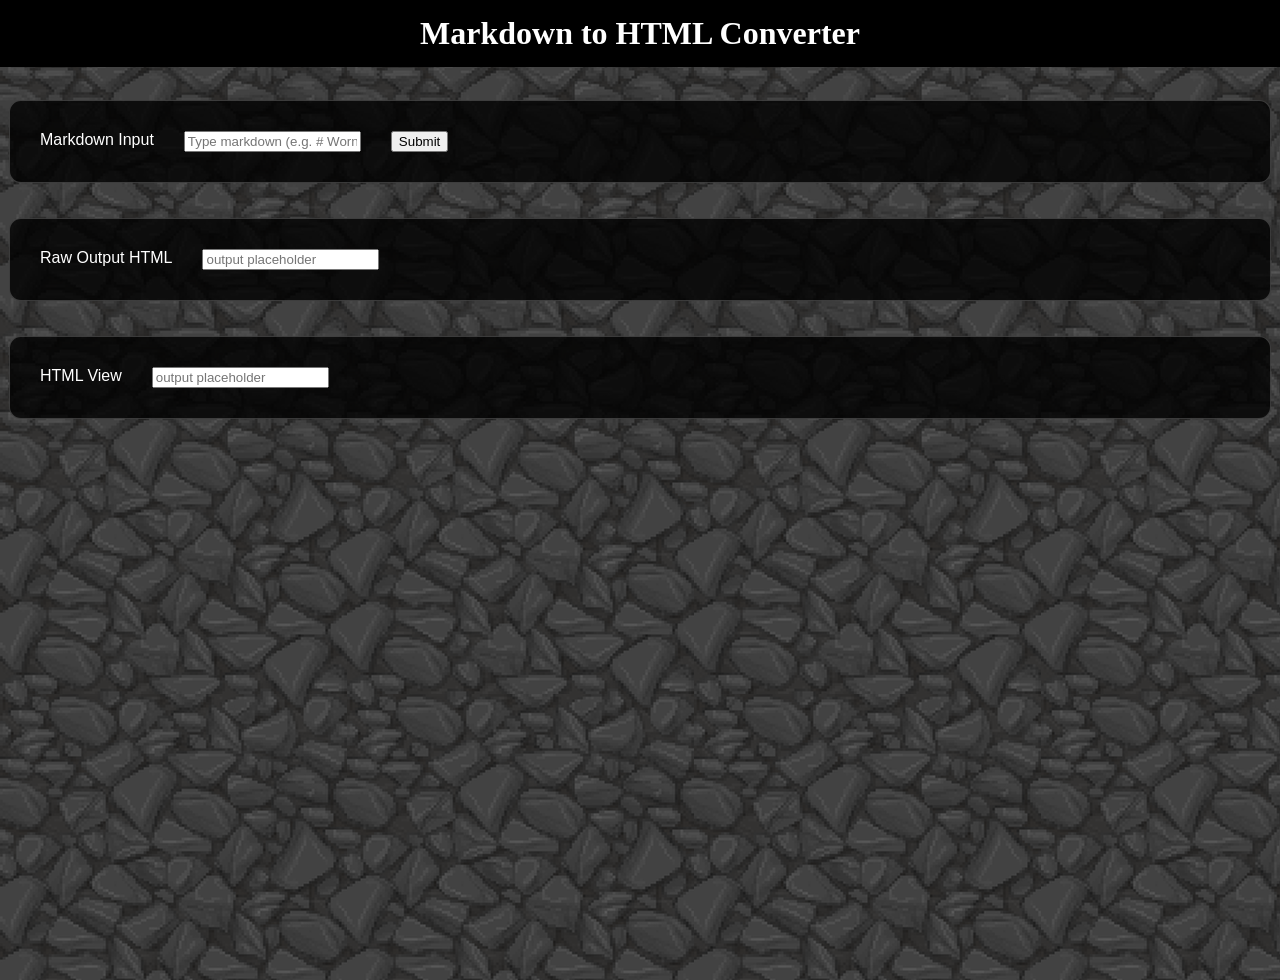
==== htmlConverter/index.html @ 7c1fd5de "Changes to labeling & Divided the output containers" ====
<!doctype html>
<html lang="en">
  <head>
    <meta charset="UTF-8" />
    <meta name="viewport" content="width=device-width, initial-scale=1.0" />
    <title>HTML Conveter</title>
    <link rel="stylesheet" href="style.css" />
  </head>
  <body>
    <h1 id="welcome-head">Markdown to HTML Converter</h1>

    <div id="content-container">
        <label for="markdown-input" id="markdown-label">Markdown Input</label>
        <input type="text" placeholder="Type markdown (e.g. # Wornderful, *italic*, **bold**, [link](url))">
        <button type="submit" id="markdown-input" name="markdown-input">Submit</button>
    </div>

    <div id="raw-output">
        <label id="raw-label">Raw Output HTML</label>
        <input type="text" placeholder="output placeholder">
    </div>

    <div id="html-output">
        <label id="html-view-label">HTML View</label>
        <input type="text" placeholder="output placeholder">
    </div>

  </body>
</html>
---- htmlConverter/style.css ----
body {
    background-image: url('dark-bg.png');
    background-repeat: repeat;
    background-color: hsl(0, 0%, 12%);
    margin: 0;
    padding-top: 80px;
    min-height: 100vh;
    display: flex;
    flex-direction: column;
    font-family: Arial, sans-serif;
    font-family: 'Trebuchet MS', 'Lucida Sans', sans-serif;
}

#welcome-head {
    text-align: center;
    background-color: black;
    color: white;
    margin: 0; 
    padding: 15px 0;
    position: fixed;
    top: 0;
    left: 0;
    width: 100%;
    z-index: 1000;
    font-family: 'Cinzel', serif;
}

#content-container { 
    #markdown-label {
        color: white;
    }
    background-color: rgba(0, 0, 0, 0.8); 
    max-width: 1200px; 
    width: calc(100% - 40px);
    margin: 20px auto 15px auto; 
    padding: 30px; 
    border-radius: 12px; 
    border: 1px solid rgba(255, 255, 255, 0.2); 
    display: flex;
    align-items: flex-start;
    gap: 30px;
}

#raw-output{
    #raw-label{
        color: white;
    }
    
    background-color: rgba(0, 0, 0, 0.8); 
    max-width: 1200px; 
    width: calc(100% - 40px);
    margin: 20px auto 15px auto; 
    padding: 30px; 
    border-radius: 12px; 
    border: 1px solid rgba(255, 255, 255, 0.2); 
    display: flex;
    align-items: flex-start;
    gap: 30px;
}

#html-output{
    #html-view-label{
        color: white;
    }
    background-color: rgba(0, 0, 0, 0.8); 
    max-width: 1200px; 
    width: calc(100% - 40px);
    margin: 20px auto 15px auto; 
    padding: 30px; 
    border-radius: 12px; 
    border: 1px solid rgba(255, 255, 255, 0.2); 
    display: flex;
    align-items: flex-start;
    gap: 30px;
}
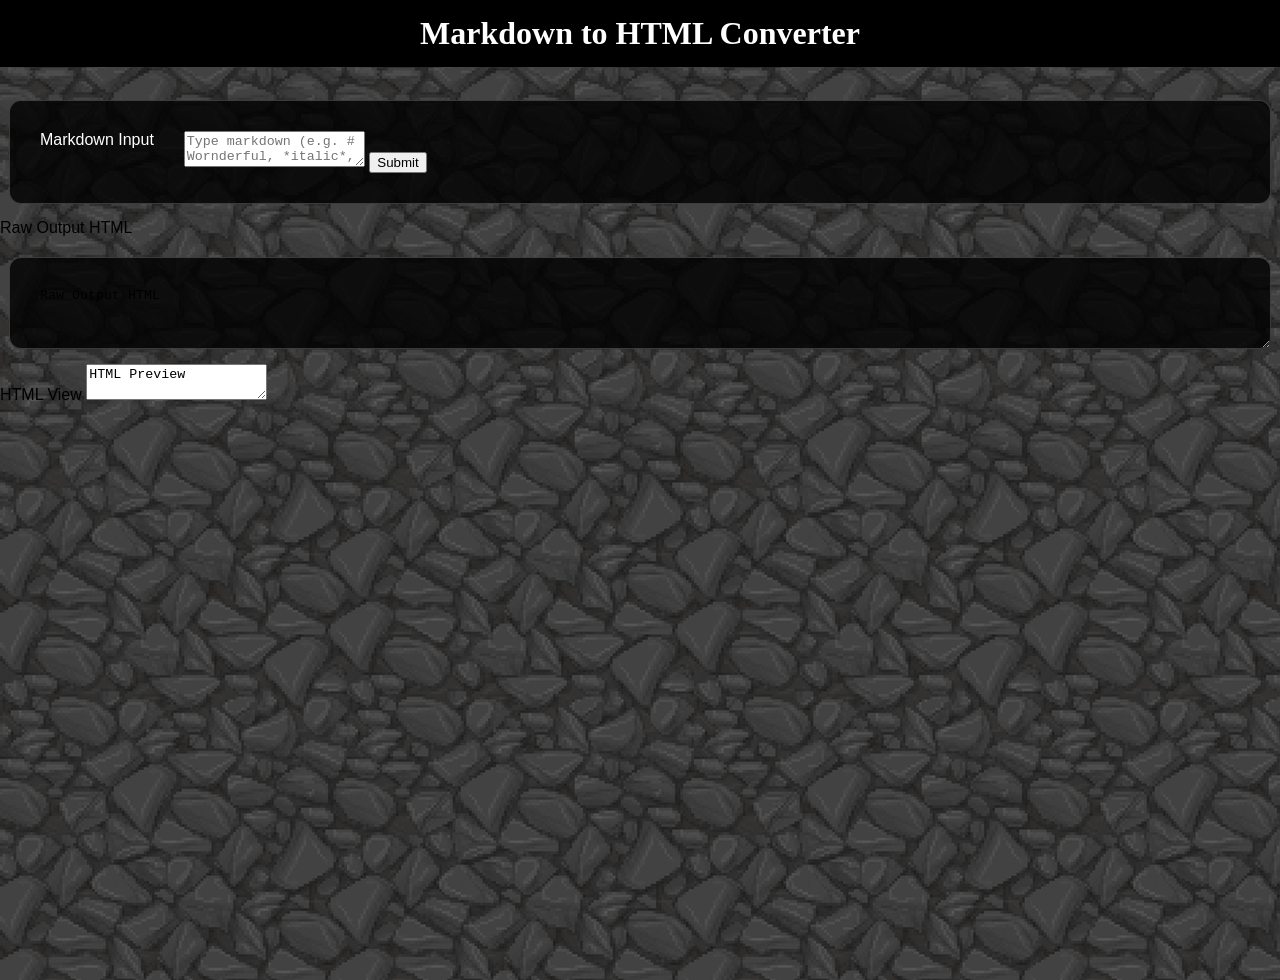
==== commit 98367356: "Adding comments for no confusion, solidified label for clearment of mentioning styles" ====
--- a/htmlConverter/index.html
+++ b/htmlConverter/index.html
@@ -1,29 +1,46 @@
 <!doctype html>
+
 <html lang="en">
+
   <head>
     <meta charset="UTF-8" />
     <meta name="viewport" content="width=device-width, initial-scale=1.0" />
     <title>HTML Conveter</title>
     <link rel="stylesheet" href="style.css" />
   </head>
+
+  <!--Top Container-->
   <body>
     <h1 id="welcome-head">Markdown to HTML Converter</h1>
 
     <div id="content-container">
-        <label for="markdown-input" id="markdown-label">Markdown Input</label>
-        <input type="text" placeholder="Type markdown (e.g. # Wornderful, *italic*, **bold**, [link](url))">
-        <button type="submit" id="markdown-input" name="markdown-input">Submit</button>
+      <label for="markdown-input" id="markdown-label">Markdown Input</label>
+      <div class="input-row">
+        <textarea
+          id="markdown-input"
+          placeholder="Type markdown (e.g. # Wornderful, *italic*, **bold**, [link](url))"
+        ></textarea>
+        <button type="submit" id="submit-btn">Submit</button>
+      </div>
     </div>
 
-    <div id="raw-output">
-        <label id="raw-label">Raw Output HTML</label>
-        <input type="text" placeholder="output placeholder">
-    </div>
+    <!--Output Container-->
+    <div id="output-container">
 
-    <div id="html-output">
-        <label id="html-view-label">HTML View</label>
-        <input type="text" placeholder="output placeholder">
+        <!--Left Output-->
+      <div id="output-col">
+        <label id="raw-label" for="raw-output">Raw Output HTML</label>
+        <textarea id="raw-output" placeholder="Raw HTML Output...">Raw Output HTML</textarea>
+      </div>
+
+        <!--Right Output-->
+      <div id="output-col">
+        <label id="html-view-label" for="html-preview">HTML View</label>
+        <textarea id="html-preview" placeholder="HTML Preview Output...">HTML Preview</textarea>
+      </div>
+
     </div>
 
   </body>
+
 </html>
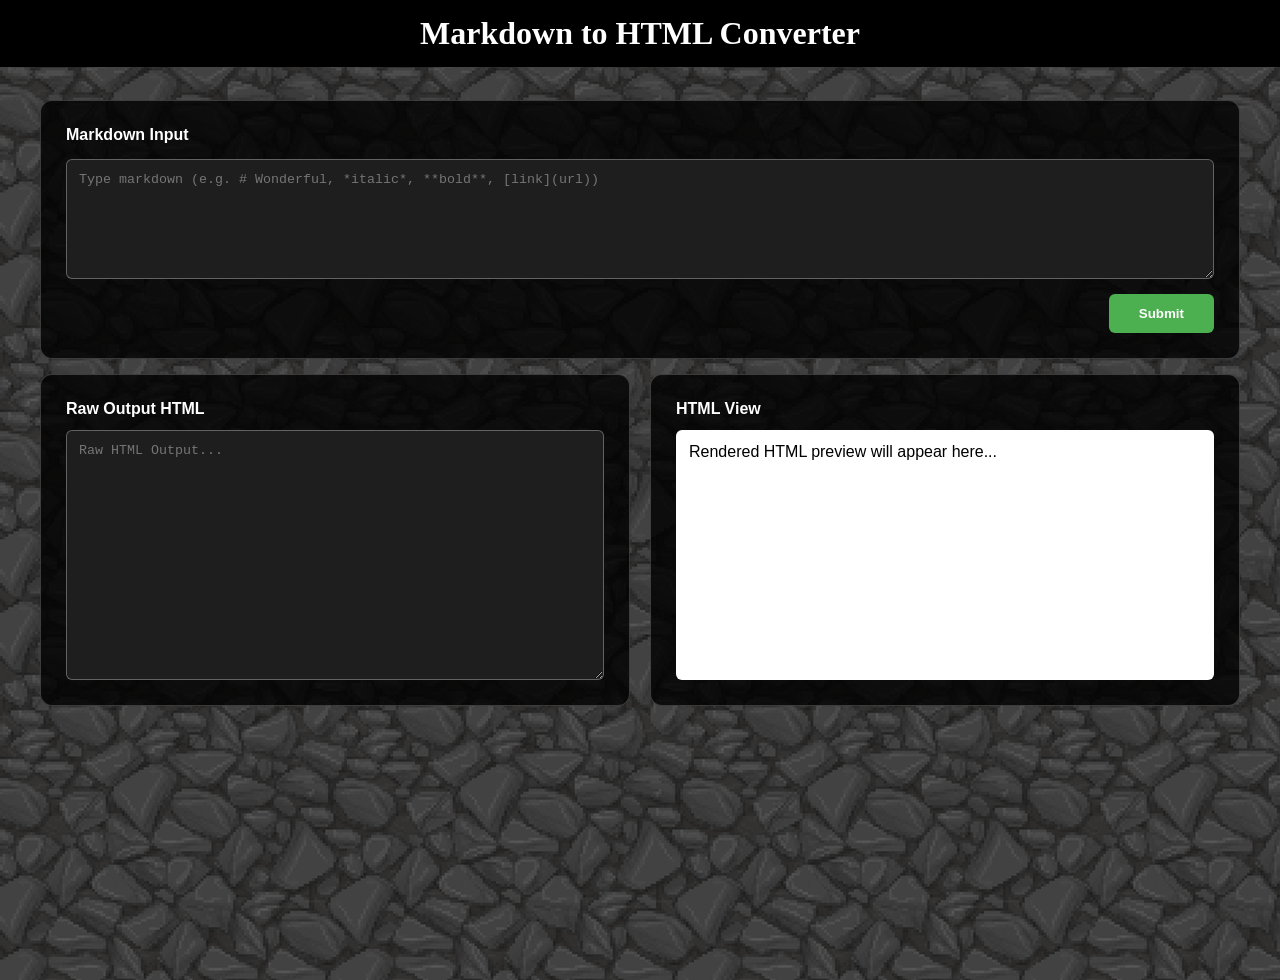
==== commit 135435c5: "Fixed and Aligned the id, class, and styles to be consistent" ====
--- a/htmlConverter/index.html
+++ b/htmlConverter/index.html
@@ -1,46 +1,40 @@
 <!doctype html>
-
 <html lang="en">
-
   <head>
     <meta charset="UTF-8" />
     <meta name="viewport" content="width=device-width, initial-scale=1.0" />
-    <title>HTML Conveter</title>
+    <title>HTML Converter</title>
     <link rel="stylesheet" href="style.css" />
   </head>
 
-  <!--Top Container-->
   <body>
     <h1 id="welcome-head">Markdown to HTML Converter</h1>
 
-    <div id="content-container">
+    <!-- Top Container Card -->
+    <div id="content-container" class="card">
       <label for="markdown-input" id="markdown-label">Markdown Input</label>
-      <div class="input-row">
-        <textarea
-          id="markdown-input"
-          placeholder="Type markdown (e.g. # Wornderful, *italic*, **bold**, [link](url))"
-        ></textarea>
-        <button type="submit" id="submit-btn">Submit</button>
-      </div>
+      <textarea
+        id="markdown-input"
+        placeholder="Type markdown (e.g. # Wonderful, *italic*, **bold**, [link](url))"
+      ></textarea>
+      <button type="submit" id="submit-btn">Submit</button>
     </div>
 
-    <!--Output Container-->
+    <!-- Bottom Layout Row (2 side-by-side Cards) -->
     <div id="output-container">
-
-        <!--Left Output-->
-      <div id="output-col">
+      
+      <!-- Left Output Card -->
+      <div class="output-card card">
         <label id="raw-label" for="raw-output">Raw Output HTML</label>
-        <textarea id="raw-output" placeholder="Raw HTML Output...">Raw Output HTML</textarea>
+        <textarea id="raw-output" placeholder="Raw HTML Output..." readonly></textarea>
       </div>
 
-        <!--Right Output-->
-      <div id="output-col">
-        <label id="html-view-label" for="html-preview">HTML View</label>
-        <textarea id="html-preview" placeholder="HTML Preview Output...">HTML Preview</textarea>
+      <!-- Right Output Card -->
+      <div class="output-card card">
+        <label id="html-view-label">HTML View</label>
+        <div id="html-preview">Rendered HTML preview will appear here...</div>
       </div>
 
     </div>
-
   </body>
-
-</html>
+</html>
--- a/htmlConverter/style.css
+++ b/htmlConverter/style.css
@@ -1,75 +1,128 @@
+/*Background*/
 body {
-    background-image: url('dark-bg.png');
-    background-repeat: repeat;
-    background-color: hsl(0, 0%, 12%);
-    margin: 0;
-    padding-top: 80px;
-    min-height: 100vh;
+  background-image: url('dark-bg.png');
+  background-repeat: repeat;
+  background-color: hsl(0, 0%, 12%);
+  margin: 0;
+  padding-top: 80px;
+  min-height: 100vh;
+  display: flex;
+  flex-direction: column;
+  font-family: 'Trebuchet MS', 'Lucida Sans', sans-serif;
+}
+
+/*Header*/
+#welcome-head {
+  text-align: center;
+  background-color: black;
+  color: white;
+  margin: 0; 
+  padding: 15px 0;
+  position: fixed;
+  top: 0;
+  left: 0;
+  width: 100%;
+  z-index: 1000;
+  font-family: 'Cinzel', serif;
+}
+
+/*Main Container Style*/
+.card {
+  background-color: rgba(0, 0, 0, 0.8); 
+  border: 1px solid rgba(255, 255, 255, 0.2); 
+  border-radius: 12px; 
+  padding: 25px; 
+  box-sizing: border-box;
+}
+
+/*Top container*/
+#content-container {
+  max-width: 1200px; 
+  width: calc(100% - 40px);
+  margin: 20px auto 15px auto; 
+  display: flex;
+  flex-direction: column;
+  gap: 15px;
+
+  #markdown-label {
+    color: white;
+    font-weight: bold;
+  }
+
+  textarea {
+    width: 100%;
+    min-height: 120px;
+    background-color: #1e1e1e;
+    color: white;
+    border: 1px solid rgba(255, 255, 255, 0.3);
+    border-radius: 6px;
+    padding: 12px;
+    font-family: monospace;
+    resize: vertical;
+    box-sizing: border-box;
+  }
+
+  #submit-btn {
+    align-self: flex-end; 
+    padding: 12px 30px;
+    background-color: #4caf50;
+    color: white;
+    border: none;
+    border-radius: 6px;
+    font-weight: bold;
+    cursor: pointer;
+    transition: background-color 0.2s;
+
+    &:hover {
+      background-color: #45a049;
+    }
+  }
+}
+
+/*Bottom container*/
+#output-container {
+  max-width: 1200px; 
+  width: calc(100% - 40px);
+  margin: 0 auto 30px auto; 
+  display: flex;
+  flex-direction: row;
+  gap: 20px;
+
+  /*Left and right style*/
+  .output-card {
+    flex: 1;
     display: flex;
     flex-direction: column;
-    font-family: Arial, sans-serif;
-    font-family: 'Trebuchet MS', 'Lucida Sans', sans-serif;
-}
+    gap: 12px;
 
-#welcome-head {
-    text-align: center;
-    background-color: black;
-    color: white;
-    margin: 0; 
-    padding: 15px 0;
-    position: fixed;
-    top: 0;
-    left: 0;
-    width: 100%;
-    z-index: 1000;
-    font-family: 'Cinzel', serif;
-}
+    label {
+      color: white;
+      font-weight: bold;
+    }
 
-#content-container { 
-    #markdown-label {
-        color: white;
+    #raw-output {
+      width: 100%;
+      min-height: 250px;
+      background-color: #1e1e1e;
+      color: #00ff66;
+      border: 1px solid rgba(255, 255, 255, 0.3);
+      border-radius: 6px;
+      padding: 12px;
+      box-sizing: border-box;
+      font-family: monospace;
+      resize: vertical;
     }
-    background-color: rgba(0, 0, 0, 0.8); 
-    max-width: 1200px; 
-    width: calc(100% - 40px);
-    margin: 20px auto 15px auto; 
-    padding: 30px; 
-    border-radius: 12px; 
-    border: 1px solid rgba(255, 255, 255, 0.2); 
-    display: flex;
-    align-items: flex-start;
-    gap: 30px;
-}
 
-#raw-output{
-    #raw-label{
-        color: white;
+    #html-preview {
+      width: 100%;
+      min-height: 250px;
+      background-color: #ffffff;
+      color: #000000;
+      border: 1px solid rgba(255, 255, 255, 0.3);
+      border-radius: 6px;
+      padding: 12px;
+      box-sizing: border-box;
+      overflow-y: auto;
     }
-    
-    background-color: rgba(0, 0, 0, 0.8); 
-    max-width: 1200px; 
-    width: calc(100% - 40px);
-    margin: 20px auto 15px auto; 
-    padding: 30px; 
-    border-radius: 12px; 
-    border: 1px solid rgba(255, 255, 255, 0.2); 
-    display: flex;
-    align-items: flex-start;
-    gap: 30px;
-}
-
-#html-output{
-    #html-view-label{
-        color: white;
-    }
-    background-color: rgba(0, 0, 0, 0.8); 
-    max-width: 1200px; 
-    width: calc(100% - 40px);
-    margin: 20px auto 15px auto; 
-    padding: 30px; 
-    border-radius: 12px; 
-    border: 1px solid rgba(255, 255, 255, 0.2); 
-    display: flex;
-    align-items: flex-start;
-    gap: 30px;
+  }
 }
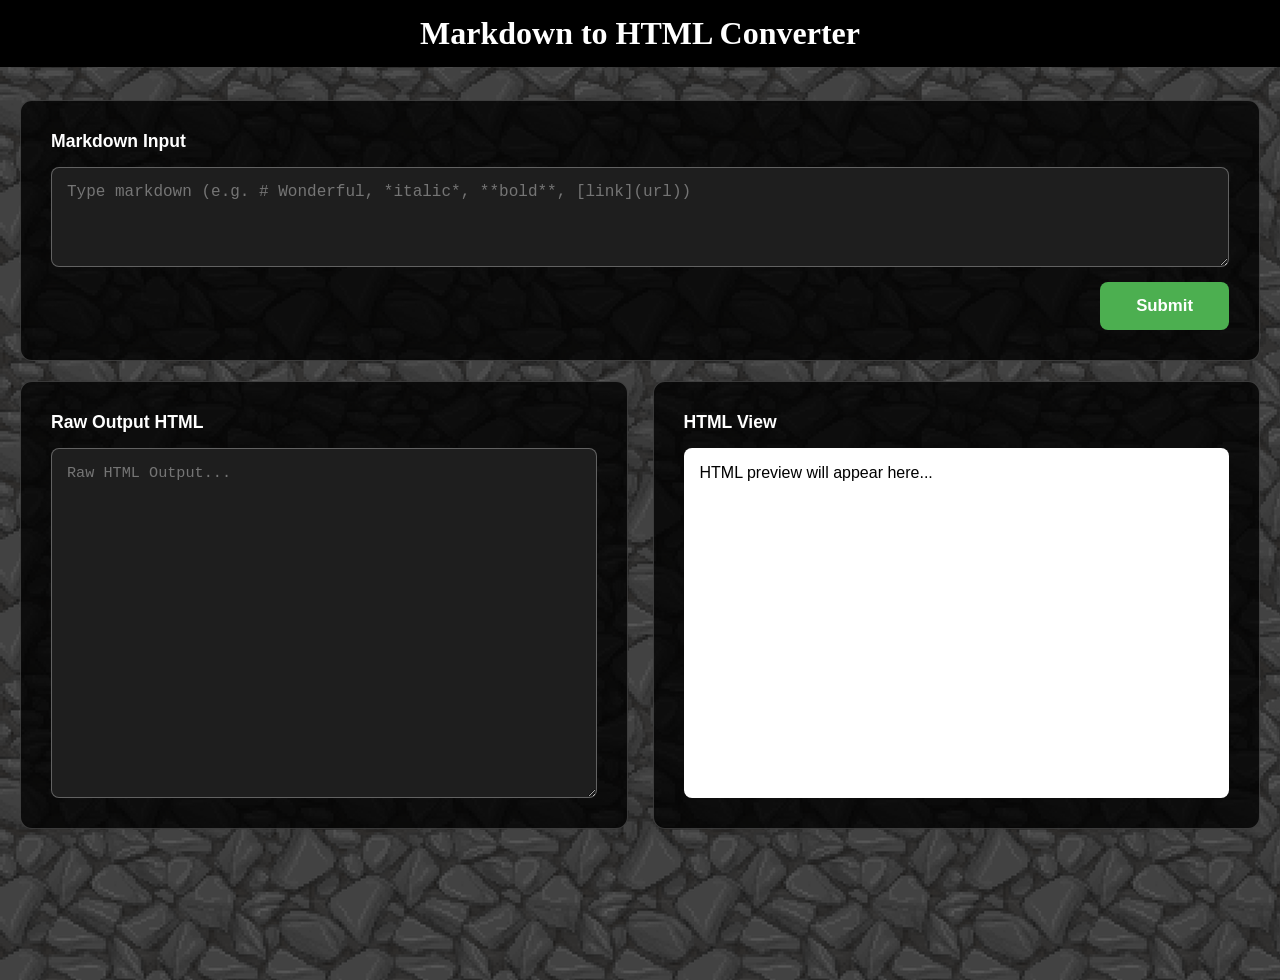
==== commit daed3a51: "fixed some sizing and added mobile view" ====
--- a/htmlConverter/index.html
+++ b/htmlConverter/index.html
@@ -2,15 +2,15 @@
 <html lang="en">
   <head>
     <meta charset="UTF-8" />
-    <meta name="viewport" content="width=device-width, initial-scale=1.0" />
-    <title>HTML Converter</title>
+    <meta name="viewport" content="width=device-width, initial-scale=1.0, maximum-scale=1.0, user-scalable=no" />
+    <title>Markdown to HTML Converter</title>
     <link rel="stylesheet" href="style.css" />
   </head>
 
   <body>
     <h1 id="welcome-head">Markdown to HTML Converter</h1>
 
-    <!-- Top Container Card -->
+    <!--Top container-->
     <div id="content-container" class="card">
       <label for="markdown-input" id="markdown-label">Markdown Input</label>
       <textarea
@@ -20,19 +20,19 @@
       <button type="submit" id="submit-btn">Submit</button>
     </div>
 
-    <!-- Bottom Layout Row (2 side-by-side Cards) -->
+    <!--Bottom container-->
     <div id="output-container">
       
-      <!-- Left Output Card -->
+      <!--Left output-->
       <div class="output-card card">
         <label id="raw-label" for="raw-output">Raw Output HTML</label>
         <textarea id="raw-output" placeholder="Raw HTML Output..." readonly></textarea>
       </div>
 
-      <!-- Right Output Card -->
+      <!--right output-->
       <div class="output-card card">
         <label id="html-view-label">HTML View</label>
-        <div id="html-preview">Rendered HTML preview will appear here...</div>
+        <div id="html-preview">HTML preview will appear here...</div>
       </div>
 
     </div>
--- a/htmlConverter/style.css
+++ b/htmlConverter/style.css
@@ -1,3 +1,8 @@
+/*Disable zoom*/
+html, body{
+    touch-action: manipulation;
+}
+
 /*Background*/
 body {
   background-image: url('dark-bg.png');
@@ -31,15 +36,15 @@
   background-color: rgba(0, 0, 0, 0.8); 
   border: 1px solid rgba(255, 255, 255, 0.2); 
   border-radius: 12px; 
-  padding: 25px; 
+  padding: 30px; 
   box-sizing: border-box;
 }
 
 /*Top container*/
 #content-container {
-  max-width: 1200px; 
+  max-width: 1500px; 
   width: calc(100% - 40px);
-  margin: 20px auto 15px auto; 
+  margin: 20px auto 20px auto; 
   display: flex;
   flex-direction: column;
   gap: 15px;
@@ -47,28 +52,31 @@
   #markdown-label {
     color: white;
     font-weight: bold;
+    font-size: 1.1rem;
   }
 
   textarea {
     width: 100%;
-    min-height: 120px;
+    min-height: 100px;
     background-color: #1e1e1e;
     color: white;
     border: 1px solid rgba(255, 255, 255, 0.3);
-    border-radius: 6px;
-    padding: 12px;
+    border-radius: 8px;
+    padding: 15px;
     font-family: monospace;
+    font-size: 1rem;
     resize: vertical;
     box-sizing: border-box;
   }
 
   #submit-btn {
     align-self: flex-end; 
-    padding: 12px 30px;
+    padding: 14px 36px;
+    font-size: 1.05rem;
     background-color: #4caf50;
     color: white;
     border: none;
-    border-radius: 6px;
+    border-radius: 8px;
     font-weight: bold;
     cursor: pointer;
     transition: background-color 0.2s;
@@ -81,48 +89,68 @@
 
 /*Bottom container*/
 #output-container {
-  max-width: 1200px; 
+  max-width: 1500px; 
   width: calc(100% - 40px);
-  margin: 0 auto 30px auto; 
+  margin: 0 auto 40px auto; 
   display: flex;
   flex-direction: row;
-  gap: 20px;
+  gap: 25px;
 
   /*Left and right style*/
   .output-card {
     flex: 1;
     display: flex;
     flex-direction: column;
-    gap: 12px;
+    gap: 15px;
 
     label {
       color: white;
       font-weight: bold;
+      font-size: 1.1rem;
     }
 
     #raw-output {
       width: 100%;
-      min-height: 250px;
+      min-height: 350px;
       background-color: #1e1e1e;
       color: #00ff66;
       border: 1px solid rgba(255, 255, 255, 0.3);
-      border-radius: 6px;
-      padding: 12px;
+      border-radius: 8px;
+      padding: 15px;
       box-sizing: border-box;
       font-family: monospace;
+      font-size: 0.95rem;
       resize: vertical;
     }
 
     #html-preview {
       width: 100%;
-      min-height: 250px;
+      min-height: 350px;
       background-color: #ffffff;
       color: #000000;
       border: 1px solid rgba(255, 255, 255, 0.3);
-      border-radius: 6px;
-      padding: 12px;
+      border-radius: 8px;
+      padding: 15px;
       box-sizing: border-box;
       overflow-y: auto;
+      font-size: 1rem;
     }
   }
+}
+
+@media (max-width: 768px){
+#content-container,
+  #output-container {
+    width: calc(100% - 24px);
+    padding: 20px;
+  }
+
+  #output-container {
+    flex-direction: column;
+    gap: 20px;
+  }
+
+  #submit-btn {
+    width: 100%;
+  }
 }
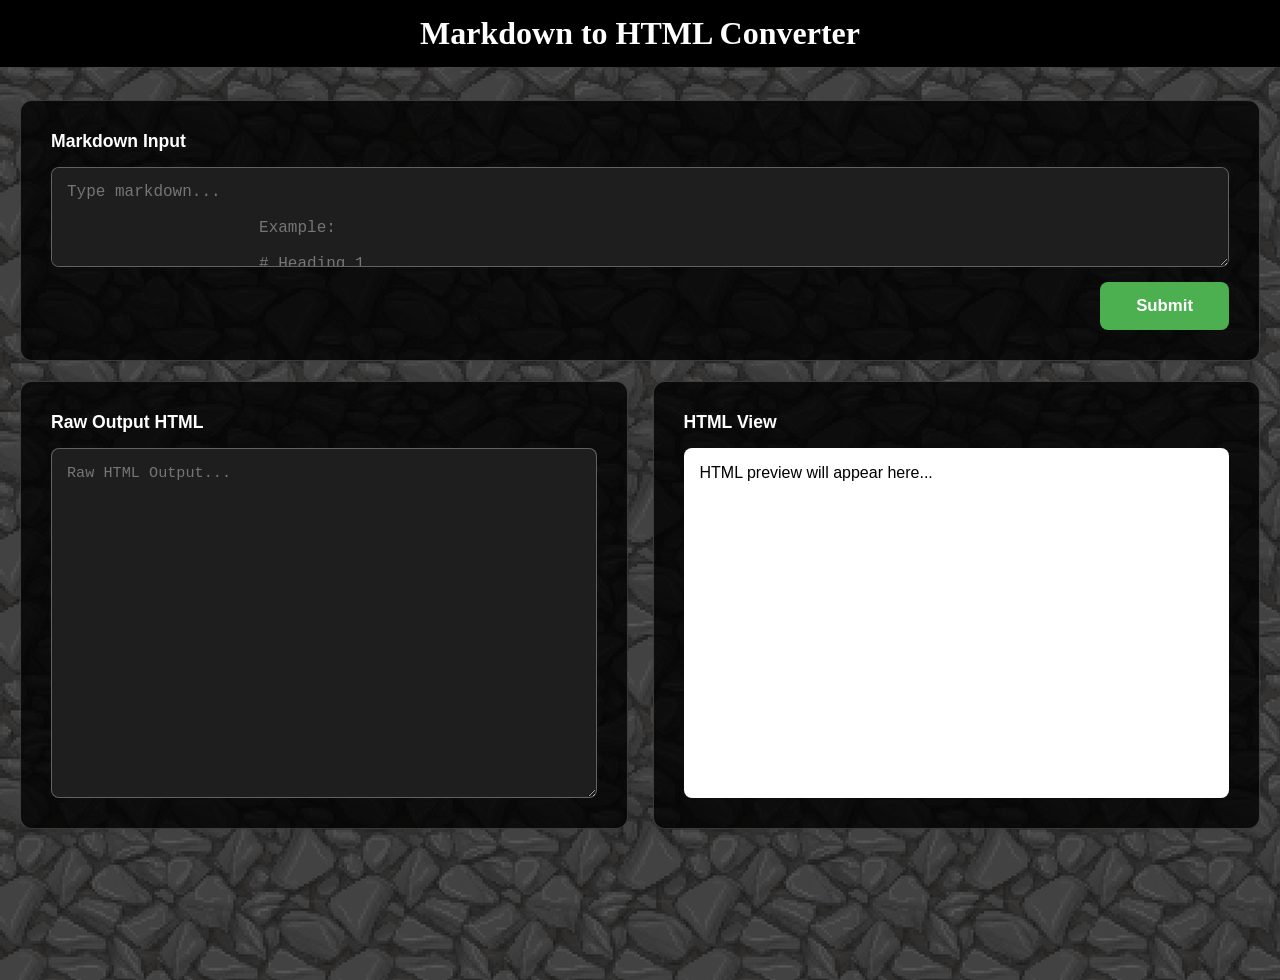
==== commit feca9375: "Fixed the script errors and refined html parts" ====
--- a/htmlConverter/index.html
+++ b/htmlConverter/index.html
@@ -5,6 +5,7 @@
     <meta name="viewport" content="width=device-width, initial-scale=1.0, maximum-scale=1.0, user-scalable=no" />
     <title>Markdown to HTML Converter</title>
     <link rel="stylesheet" href="style.css" />
+    <script src="app.js" defer></script>
   </head>
 
   <body>
@@ -15,7 +16,20 @@
       <label for="markdown-input" id="markdown-label">Markdown Input</label>
       <textarea
         id="markdown-input"
-        placeholder="Type markdown (e.g. # Wonderful, *italic*, **bold**, [link](url))"
+        placeholder="Type markdown...
+        
+                    Example:
+
+                    # Heading 1
+                    ## Heading 2
+                    ### Heading 3
+                    #### Heading 4
+                    ##### Heading 5
+                    ###### Heading 6
+
+                    This paragraph contains **bold text**, *italic text*, and a link to [Google](https://google.com).
+
+                    This is a second line separated by a standard line break."
       ></textarea>
       <button type="submit" id="submit-btn">Submit</button>
     </div>
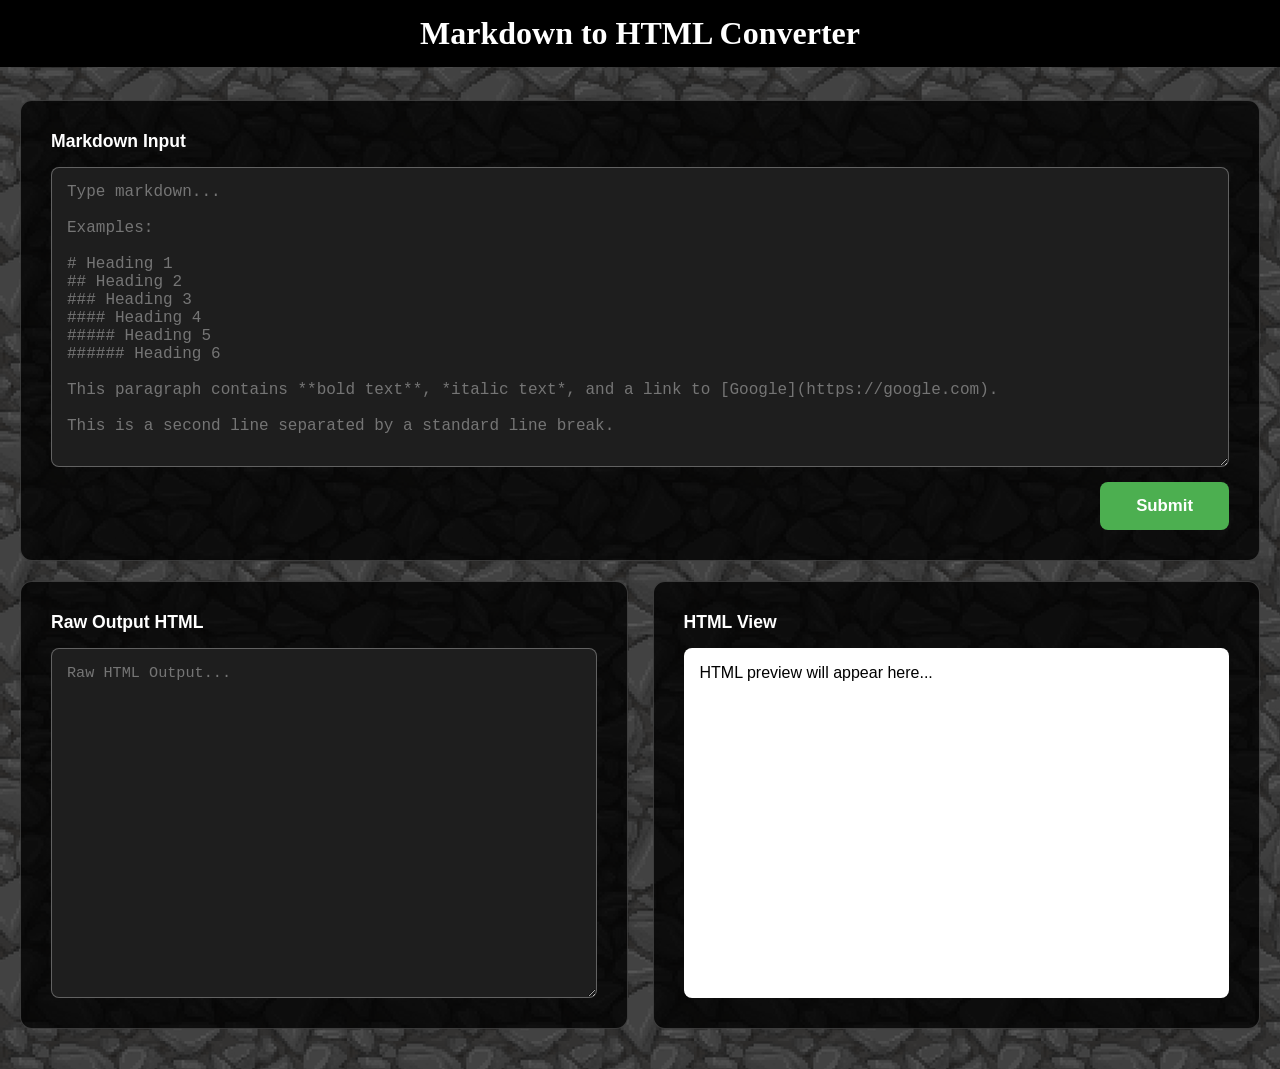
==== commit fb00550a: "Refining text area placeholder markdown and increased text area size" ====
--- a/htmlConverter/index.html
+++ b/htmlConverter/index.html
@@ -17,19 +17,19 @@
       <textarea
         id="markdown-input"
         placeholder="Type markdown...
-        
-                    Example:
 
-                    # Heading 1
-                    ## Heading 2
-                    ### Heading 3
-                    #### Heading 4
-                    ##### Heading 5
-                    ###### Heading 6
+Examples:
 
-                    This paragraph contains **bold text**, *italic text*, and a link to [Google](https://google.com).
+# Heading 1
+## Heading 2
+### Heading 3
+#### Heading 4
+##### Heading 5
+###### Heading 6
 
-                    This is a second line separated by a standard line break."
+This paragraph contains **bold text**, *italic text*, and a link to [Google](https://google.com).
+
+This is a second line separated by a standard line break."
       ></textarea>
       <button type="submit" id="submit-btn">Submit</button>
     </div>
--- a/htmlConverter/style.css
+++ b/htmlConverter/style.css
@@ -57,7 +57,7 @@
 
   textarea {
     width: 100%;
-    min-height: 100px;
+    min-height: 300px;
     background-color: #1e1e1e;
     color: white;
     border: 1px solid rgba(255, 255, 255, 0.3);
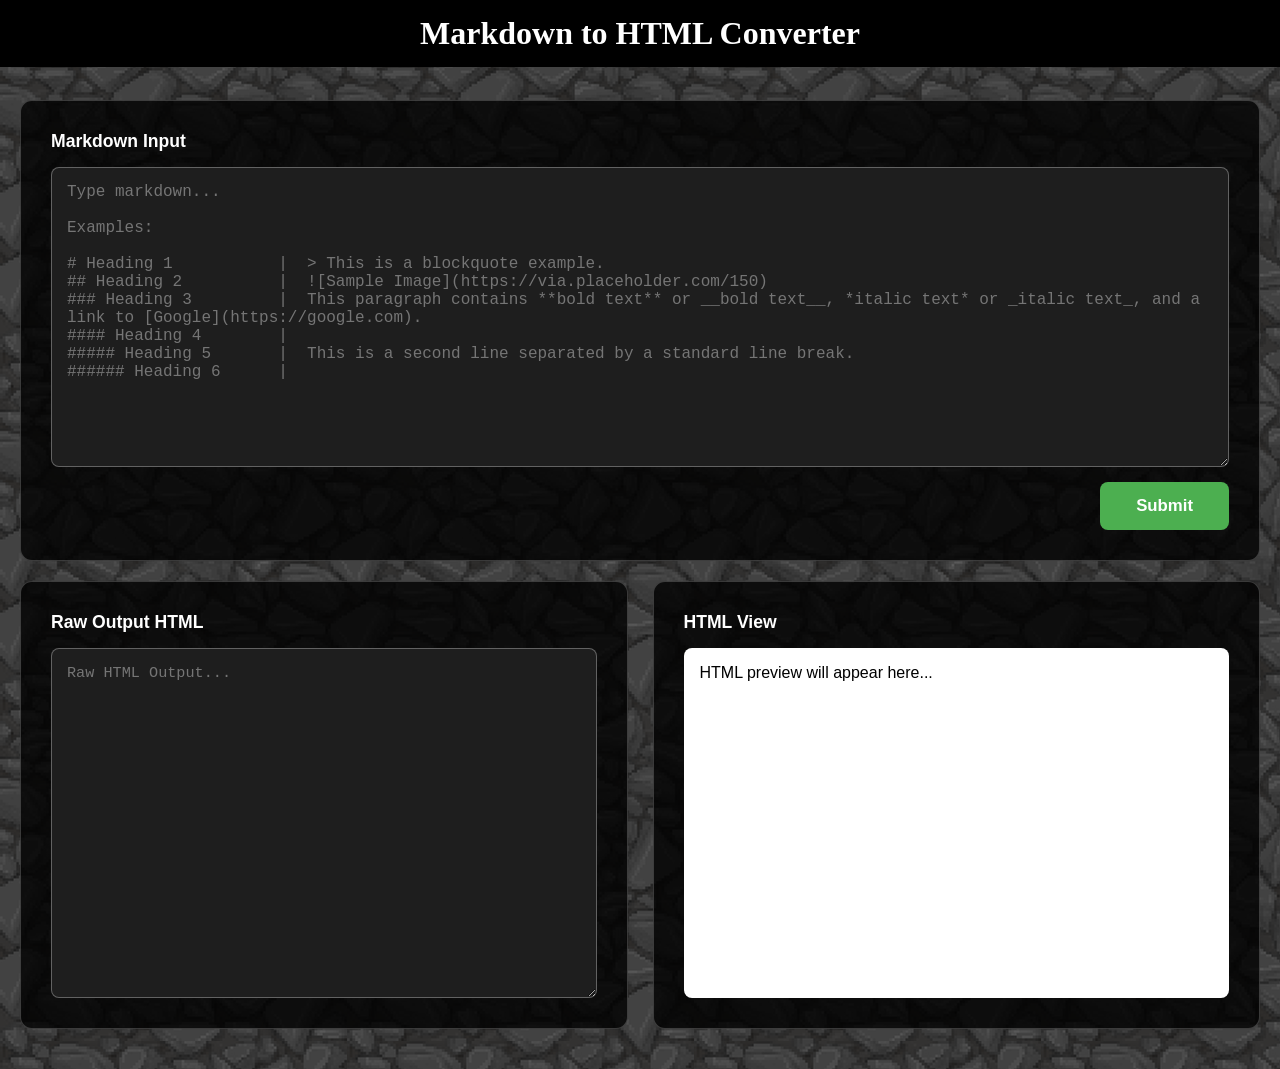
==== commit 3ce591eb: "Added missing blockquote and image link & changed example placeholder" ====
--- a/htmlConverter/index.html
+++ b/htmlConverter/index.html
@@ -20,16 +20,13 @@
 
 Examples:
 
-# Heading 1
-## Heading 2
-### Heading 3
-#### Heading 4
-##### Heading 5
-###### Heading 6
-
-This paragraph contains **bold text**, *italic text*, and a link to [Google](https://google.com).
-
-This is a second line separated by a standard line break."
+# Heading 1           |  > This is a blockquote example.
+## Heading 2          |  ![Sample Image](https://via.placeholder.com/150)
+### Heading 3         |  This paragraph contains **bold text** or __bold text__, *italic text* or _italic text_, and a link to [Google](https://google.com).
+#### Heading 4        |   
+##### Heading 5       |  This is a second line separated by a standard line break.
+###### Heading 6      |  
+"
       ></textarea>
       <button type="submit" id="submit-btn">Submit</button>
     </div>
